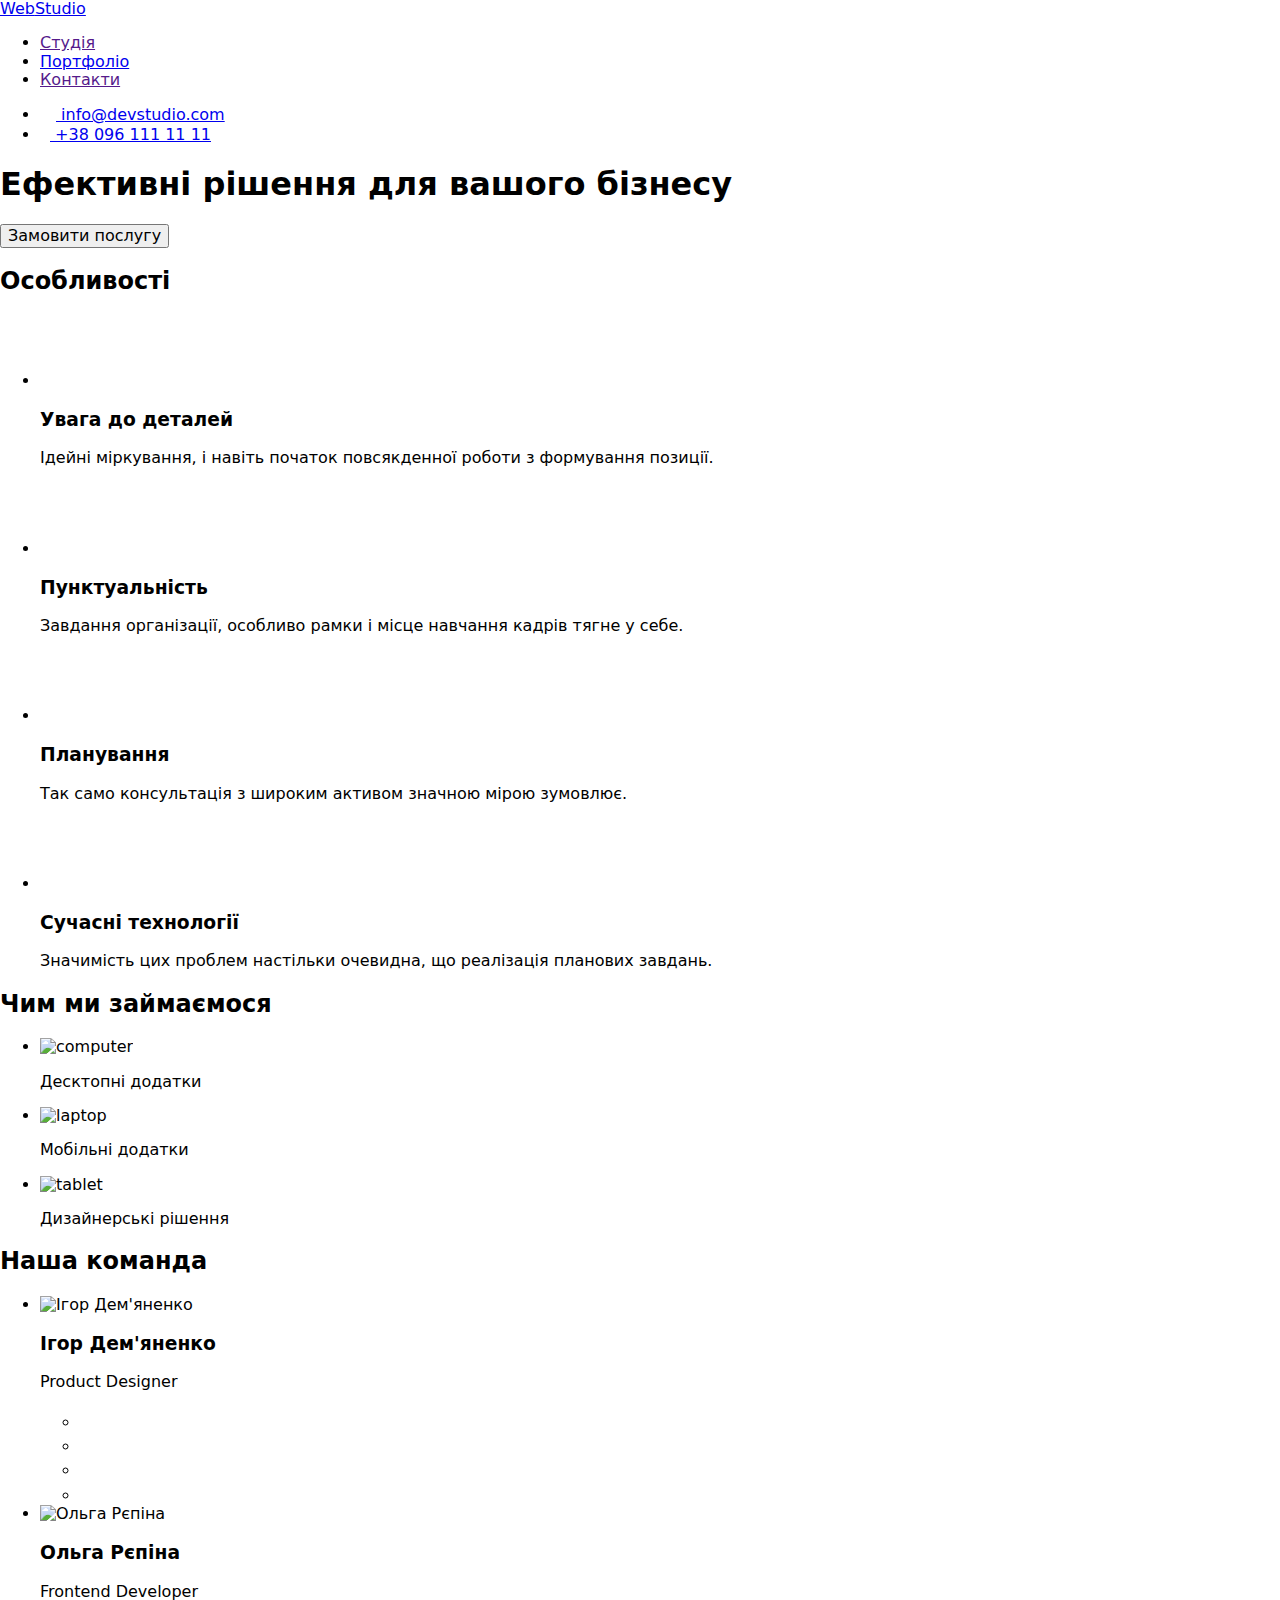
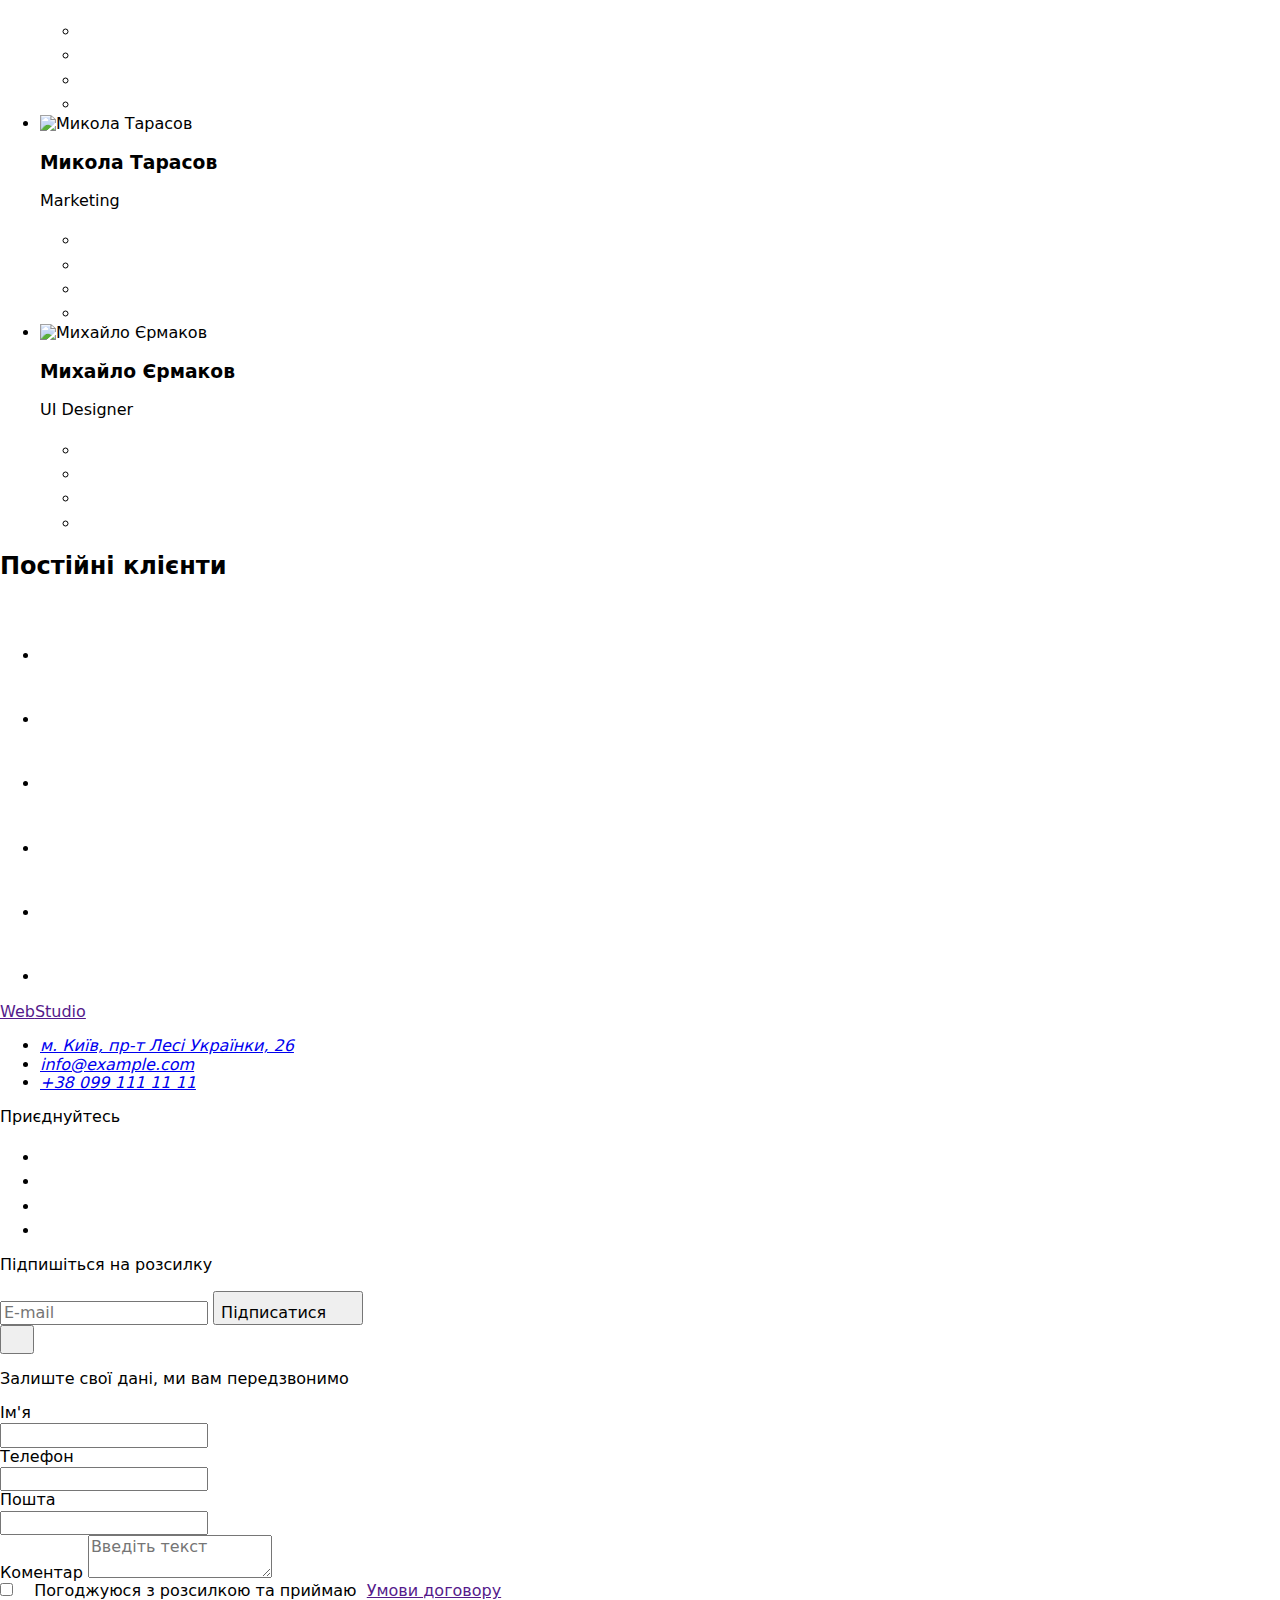
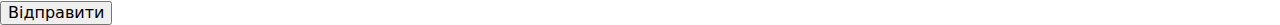
==== index.html @ 2d239e50 "updated index.html" ====
<!DOCTYPE html>
<html lang="en">
  <head>
    <meta charset="UTF-8" />
    <meta http-equiv="X-UA-Compatible" content="IE=edge" />
    <meta name="viewport" content="width=device-width, initial-scale=1.0" />
    <title>Web Studio</title>
    <link rel="preconnect" href="https://fonts.googleapis.com" />
    <link rel="preconnect" href="https://fonts.gstatic.com" crossorigin />
    <link
      href="https://fonts.googleapis.com/css2?family=Raleway:wght@700&family=Roboto:wght@400;500;700;900&display=swap"
      rel="stylesheet"
    />
    <link
      rel="stylesheet"
      href="https://cdnjs.cloudflare.com/ajax/libs/modern-normalize/1.1.0/modern-normalize.min.css"
    />
    <link rel="stylesheet" href="./css/style.css" />
  </head>
  <body>
    <header class="header">
      <div class="container">
        <nav class="header-nav">
          <a href=" " class="header-logo link">
            <span class="web">Web</span>Studio
          </a>
          <ul class="header-list list">
            <li class="header-item">
              <a href="" class="header-link link current"> Студія </a>
            </li>
            <li class="header-item">
              <a href="./portfolio.html" class="header-link link">
                Портфоліо
              </a>
            </li>
            <li class="header-item">
              <a href="" class="header-link link"> Контакти </a>
            </li>
          </ul>
        </nav>
        <ul class="header-contacts list">
          <li>
            <a href="mailto:info@devstudio.com " class="header-mail link">
              <svg class="header-contacts-icon" width="16" height="12">
                <use href="./images/icons.svg#icon-envelope"></use>
              </svg>
              info@devstudio.com
            </a>
          </li>
          <li>
            <a href="tel:+380961111111" class="header-tel link">
              <svg class="header-contacts-icon" width="10" height="16">
                <use href="./images/icons.svg#icon-smartphone"></use>
              </svg>
              +38 096 111 11 11
            </a>
          </li>
        </ul>
      </div>
    </header>
    <main>
      <section class="hero">
        <div class="container">
          <h1 class="hero-title">Ефективні рішення для вашого бізнесу</h1>
          <button type="button" class="hero-btn" data-modal-open>
            Замовити послугу
          </button>
        </div>
      </section>
      <section class="features">
        <div class="container">
          <h2 class="visually-hidden">Особливості</h2>
          <ul class="features-list list">
            <li class="features-item">
              <div class="features-background">
                <svg class="features-icons" width="70" height="70">
                  <use href="./images/icons.svg#icon-antenna"></use>
                </svg>
              </div>
              <h3 class="features-title">Увага до деталей</h3>
              <p class="features-after-title">
                Ідейні міркування, і навіть початок повсякденної роботи з
                формування позиції.
              </p>
            </li>
            <li class="features-item">
              <div class="features-background">
                <svg class="features-icons" width="70" height="70">
                  <use href="./images/icons.svg#icon-clock"></use>
                </svg>
              </div>
              <h3 class="features-title">Пунктуальність</h3>
              <p class="features-after-title">
                Завдання організації, особливо рамки і місце навчання кадрів
                тягне у себе.
              </p>
            </li>
            <li class="features-item">
              <div class="features-background">
                <svg class="features-icons" width="70" height="70">
                  <use href="./images/icons.svg#icon-diagram"></use>
                </svg>
              </div>
              <h3 class="features-title">Планування</h3>
              <p class="features-after-title">
                Так само консультація з широким активом значною мірою зумовлює.
              </p>
            </li>
            <li class="features-item">
              <div class="features-background">
                <svg class="features-icons" width="70" height="70">
                  <use href="./images/icons.svg#icon-astronaut"></use>
                </svg>
              </div>
              <h3 class="features-title">Сучасні технології</h3>
              <p class="features-after-title">
                Значимість цих проблем настільки очевидна, що реалізація
                планових завдань.
              </p>
            </li>
          </ul>
        </div>
      </section>
      <section class="activities section">
        <div class="container">
          <h2 class="activities-title">Чим ми займаємося</h2>
          <ul class="activities-list list">
            <li class="activities-item">
              <img src="./images/image-one.jpg" alt="computer" width="370" />
              <p class="activities-text">Десктопні додатки</p>
            </li>
            <li class="activities-item">
              <img src="./images/image-two.jpg" alt="laptop" width="370" />
              <p class="activities-text">Мобільні додатки</p>
            </li>
            <li class="activities-item">
              <img src="./images/image-three.jpg" alt="tablet" width="370" />
              <p class="activities-text">Дизайнерські рішення</p>
            </li>
          </ul>
        </div>
      </section>
      <section class="team section">
        <div class="container">
          <h2 class="team-title">Наша команда</h2>
          <ul class="team-list list">
            <li class="team-item">
              <img
                src="./images/image-four.jpg"
                alt="Ігор Дем'яненко"
                width="270"
                class="team-img"
              />
              <div class="team-box">
                <h3 class="team-name">Ігор Дем'яненко</h3>
                <p class="team-text">Product Designer</p>
                <ul class="team-soc list">
                  <li class="team-soc-item">
                    <a href="" class="team-soc-link link">
                      <svg class="team-soc-icon" width="20" height="20">
                        <use href="./images/icons.svg#icon-instagram"></use>
                      </svg>
                    </a>
                  </li>
                  <li class="team-soc-item">
                    <a href="" class="team-soc-link link"
                      ><svg class="team-soc-icon" width="20" height="20">
                        <use href="./images/icons.svg#icon-twitter"></use></svg
                    ></a>
                  </li>
                  <li class="team-soc-item">
                    <a href="" class="team-soc-link link">
                      <svg class="team-soc-icon" width="20" height="20">
                        <use href="./images/icons.svg#icon-facebook"></use>
                      </svg>
                    </a>
                  </li>
                  <li class="team-soc-item">
                    <a href="" class="team-soc-link link">
                      <svg class="team-soc-icon" width="20" height="20">
                        <use href="./images/icons.svg#icon-linkedin"></use>
                      </svg>
                    </a>
                  </li>
                </ul>
              </div>
            </li>
            <li class="team-item">
              <img
                src="./images/image-five.jpg"
                alt="Ольга Рєпіна"
                width="270"
                class="team-img"
              />
              <div class="team-box">
                <h3 class="team-name">Ольга Рєпіна</h3>
                <p class="team-text">Frontend Developer</p>
                <ul class="team-soc list">
                  <li class="team-soc-item">
                    <a href="" class="team-soc-link link">
                      <svg class="team-soc-icon" width="20" height="20">
                        <use href="./images/icons.svg#icon-instagram"></use>
                      </svg>
                    </a>
                  </li>
                  <li class="team-soc-item">
                    <a href="" class="team-soc-link link"
                      ><svg class="team-soc-icon" width="20" height="20">
                        <use href="./images/icons.svg#icon-twitter"></use></svg
                    ></a>
                  </li>
                  <li class="team-soc-item">
                    <a href="" class="team-soc-link link">
                      <svg class="team-soc-icon" width="20" height="20">
                        <use href="./images/icons.svg#icon-facebook"></use>
                      </svg>
                    </a>
                  </li>
                  <li class="team-soc-item">
                    <a href="" class="team-soc-link link">
                      <svg class="team-soc-icon" width="20" height="20">
                        <use href="./images/icons.svg#icon-linkedin"></use>
                      </svg>
                    </a>
                  </li>
                </ul>
              </div>
            </li>
            <li class="team-item">
              <img
                src="./images/image-six.jpg"
                alt="Микола Тарасов"
                width="270"
                class="team-img"
              />
              <div class="team-box">
                <h3 class="team-name">Микола Тарасов</h3>
                <p class="team-text">Marketing</p>
                <ul class="team-soc list">
                  <li class="team-soc-item">
                    <a href="" class="team-soc-link link">
                      <svg class="team-soc-icon" width="20" height="20">
                        <use href="./images/icons.svg#icon-instagram"></use>
                      </svg>
                    </a>
                  </li>
                  <li class="team-soc-item">
                    <a href="" class="team-soc-link link"
                      ><svg class="team-soc-icon" width="20" height="20">
                        <use href="./images/icons.svg#icon-twitter"></use></svg
                    ></a>
                  </li>
                  <li class="team-soc-item">
                    <a href="" class="team-soc-link link">
                      <svg class="team-soc-icon" width="20" height="20">
                        <use href="./images/icons.svg#icon-facebook"></use>
                      </svg>
                    </a>
                  </li>
                  <li class="team-soc-item">
                    <a href="" class="team-soc-link link">
                      <svg class="team-soc-icon" width="20" height="20">
                        <use href="./images/icons.svg#icon-linkedin"></use>
                      </svg>
                    </a>
                  </li>
                </ul>
              </div>
            </li>
            <li class="team-item">
              <img
                src="./images/image-seven.jpg"
                alt="Михайло Єрмаков"
                width="270"
                class="team-img"
              />
              <div class="team-box">
                <h3 class="team-name">Михайло Єрмаков</h3>
                <p class="team-text">UI Designer</p>
                <ul class="team-soc list">
                  <li class="team-soc-item">
                    <a href="" class="team-soc-link link">
                      <svg class="team-soc-icon" width="20" height="20">
                        <use href="./images/icons.svg#icon-instagram"></use>
                      </svg>
                    </a>
                  </li>
                  <li class="team-soc-item">
                    <a href="" class="team-soc-link link"
                      ><svg class="team-soc-icon" width="20" height="20">
                        <use href="./images/icons.svg#icon-twitter"></use></svg
                    ></a>
                  </li>
                  <li class="team-soc-item">
                    <a href="" class="team-soc-link link">
                      <svg class="team-soc-icon" width="20px" height="20">
                        <use href="./images/icons.svg#icon-facebook"></use>
                      </svg>
                    </a>
                  </li>
                  <li class="team-soc-item">
                    <a href="" class="team-soc-link link">
                      <svg class="team-soc-icon" width="20" height="20">
                        <use href="./images/icons.svg#icon-linkedin"></use>
                      </svg>
                    </a>
                  </li>
                </ul>
              </div>
            </li>
          </ul>
        </div>
      </section>
      <section class="clients section">
        <div class="container">
          <h2 class="clients-title">Постійні клієнти</h2>
          <ul class="clients-list list">
            <li class="clients-item">
              <a href="" class="clients-link link">
                <svg class="clients-logo" width="106" height="60">
                  <use href="./images/icons.svg#icon-logo-one"></use>
                </svg>
              </a>
            </li>
            <li class="clients-item">
              <a href="" class="clients-link link">
                <svg class="clients-logo" width="106" height="60">
                  <use href="./images/icons.svg#icon-logo-two"></use>
                </svg>
              </a>
            </li>
            <li class="clients-item">
              <a href="" class="clients-link link">
                <svg class="clients-logo" width="106" height="60">
                  <use href="./images/icons.svg#icon-logo-three"></use>
                </svg>
              </a>
            </li>
            <li class="clients-item">
              <a href="" class="clients-link link">
                <svg class="clients-logo" width="106" height="60">
                  <use href="./images/icons.svg#icon-logo-four"></use>
                </svg>
              </a>
            </li>
            <li class="clients-item">
              <a href="" class="clients-link link">
                <svg class="clients-logo" width="106" height="60">
                  <use href="./images/icons.svg#icon-logo-five"></use>
                </svg>
              </a>
            </li>
            <li class="clients-item">
              <a href="" class="clients-link link">
                <svg class="clients-logo" width="106" height="60">
                  <use href="./images/icons.svg#icon-logo-six"></use>
                </svg>
              </a>
            </li>
          </ul>
        </div>
      </section>
    </main>
    <footer class="footer">
      <div class="container footer-wrap">
        <div>
          <a href="" class="footer-logo link">
            <span class="web">Web</span>Studio
          </a>
          <address class="contacts-address">
            <ul class="footer-list list">
              <li class="footer-item">
                <a
                  href="https://goo.gl/maps/imiHuzSXBCJ5eQL1A"
                  target="_blank"
                  rel="noopener noreferrer"
                  class="footer-address link"
                >
                  м. Київ, пр-т Лесі Українки, 26
                </a>
              </li>
              <li class="footer-item">
                <a href="mailto:info@example.com" class="footer-mail link">
                  info@example.com
                </a>
              </li>
              <li>
                <a href="tel:+380991111111" class="footer-tel link">
                  +38 099 111 11 11
                </a>
              </li>
            </ul>
          </address>
        </div>
        <div class="footer-soc-box">
          <p class="footer-soc-join">Приєднуйтесь</p>
          <ul class="footer-soc list">
            <li class="footer-soc-item">
              <a href="" class="footer-soc-link link">
                <svg class="footer-soc-icon" width="20" height="20">
                  <use href="./images/icons.svg#icon-instagram"></use>
                </svg>
              </a>
            </li>
            <li class="footer-soc-item">
              <a href="" class="footer-soc-link link">
                <svg class="footer-soc-icon" width="20" height="20">
                  <use href="./images/icons.svg#icon-twitter"></use></svg
              ></a>
            </li>
            <li class="footer-soc-item">
              <a href="" class="footer-soc-link link">
                <svg class="footer-soc-icon" width="20" height="20">
                  <use href="./images/icons.svg#icon-facebook"></use>
                </svg>
              </a>
            </li>
            <li class="footer-soc-item">
              <a href="" class="footer-soc-link link">
                <svg class="footer-soc-icon" width="20" height="20">
                  <use href="./images/icons.svg#icon-linkedin"></use>
                </svg>
              </a>
            </li>
          </ul>
        </div>
        <div class="subscribe-section">
          <form action="#" class="subscribe-form">
            <p class="subscribe-name">Підпишіться на розсилку</p>
            <div class="sub-correct">
              <input
                type="text"
                name="subscribe-name-footer"
                class="subscribe-input"
                id="subscribe"
                placeholder="E-mail"
                required
              />
              <button type="submit" class="subscribe-button">
                Підписатися
                <svg class="subscribe-icon" width="24" height="24">
                  <use href="./images/icons.svg#icon-send"></use>
                </svg>
              </button>
            </div>
          </form>
        </div>
      </div>
    </footer>
    <div class="backdrop is-hidden" data-modal>
      <div class="modal">
        <button type="button" class="modal-close" data-modal-close>
          <svg class="close-icon" width="18" height="18">
            <use href="./images/icons.svg#icon-close-black"></use>
          </svg>
        </button>
        <p class="modal-title">Залиште свої дані, ми вам передзвонимо</p>
        <form class="modal-form">
          <div class="modal-field modal-data">
            <label for="user-name" class="label"> Ім'я </label>
            <div class="input-wrap">
              <input
                type="text"
                class="modal-input"
                name="user-name"
                id="user-name"
              />
              <svg class="input-icon" width="18" height="18">
                <use href="./images/icons.svg#icon-person"></use>
              </svg>
            </div>
          </div>
          <div class="modal-field modal-data">
            <label for="user-tel" class="label"> Телефон </label>
            <div class="input-wrap">
              <input
                type="tel"
                class="modal-input"
                name="user-tel"
                id="user-tel"
              />
              <svg class="input-icon" width="18" height="18">
                <use href="./images/icons.svg#icon-phone"></use>
              </svg>
            </div>
          </div>
          <div class="modal-field modal-data">
            <label for="user-email" class="label"> Пошта </label>
            <div class="input-wrap">
              <input
                type="email"
                class="modal-input"
                name="user-email"
                id="user-email"
              />
              <svg class="input-icon" width="18" height="18">
                <use href="./images/icons.svg#icon-email"></use>
              </svg>
            </div>
          </div>
          <div class="modal-field modal-comment">
            <label for="user-comment" class="label"> Коментар </label>
            <textarea
              name="user-comment"
              class="modal-text"
              placeholder="Введіть текст"
              id="user-comment"
            ></textarea>
          </div>
          <div class="modal-field modal-policy">
            <input
              type="checkbox"
              name="policy"
              id="policy"
              class="modal-check visually-hidden"
              value="true"
            />
            <label for="policy" class="check-text">
              <span>
                <svg class="check-icon" width="11" height="8">
                  <use href="./images/icons.svg#icon-check"></use>
                </svg>
              </span>
              Погоджуюся з розсилкою та приймаю&nbsp;
              <a href="" class="conditions"> Умови договору </a></label
            >
          </div>
          <button type="submit" class="submit-btn">Відправити</button>
        </form>
      </div>
    </div>
    <script src="./js/modal.js"></script>
  </body>
</html>
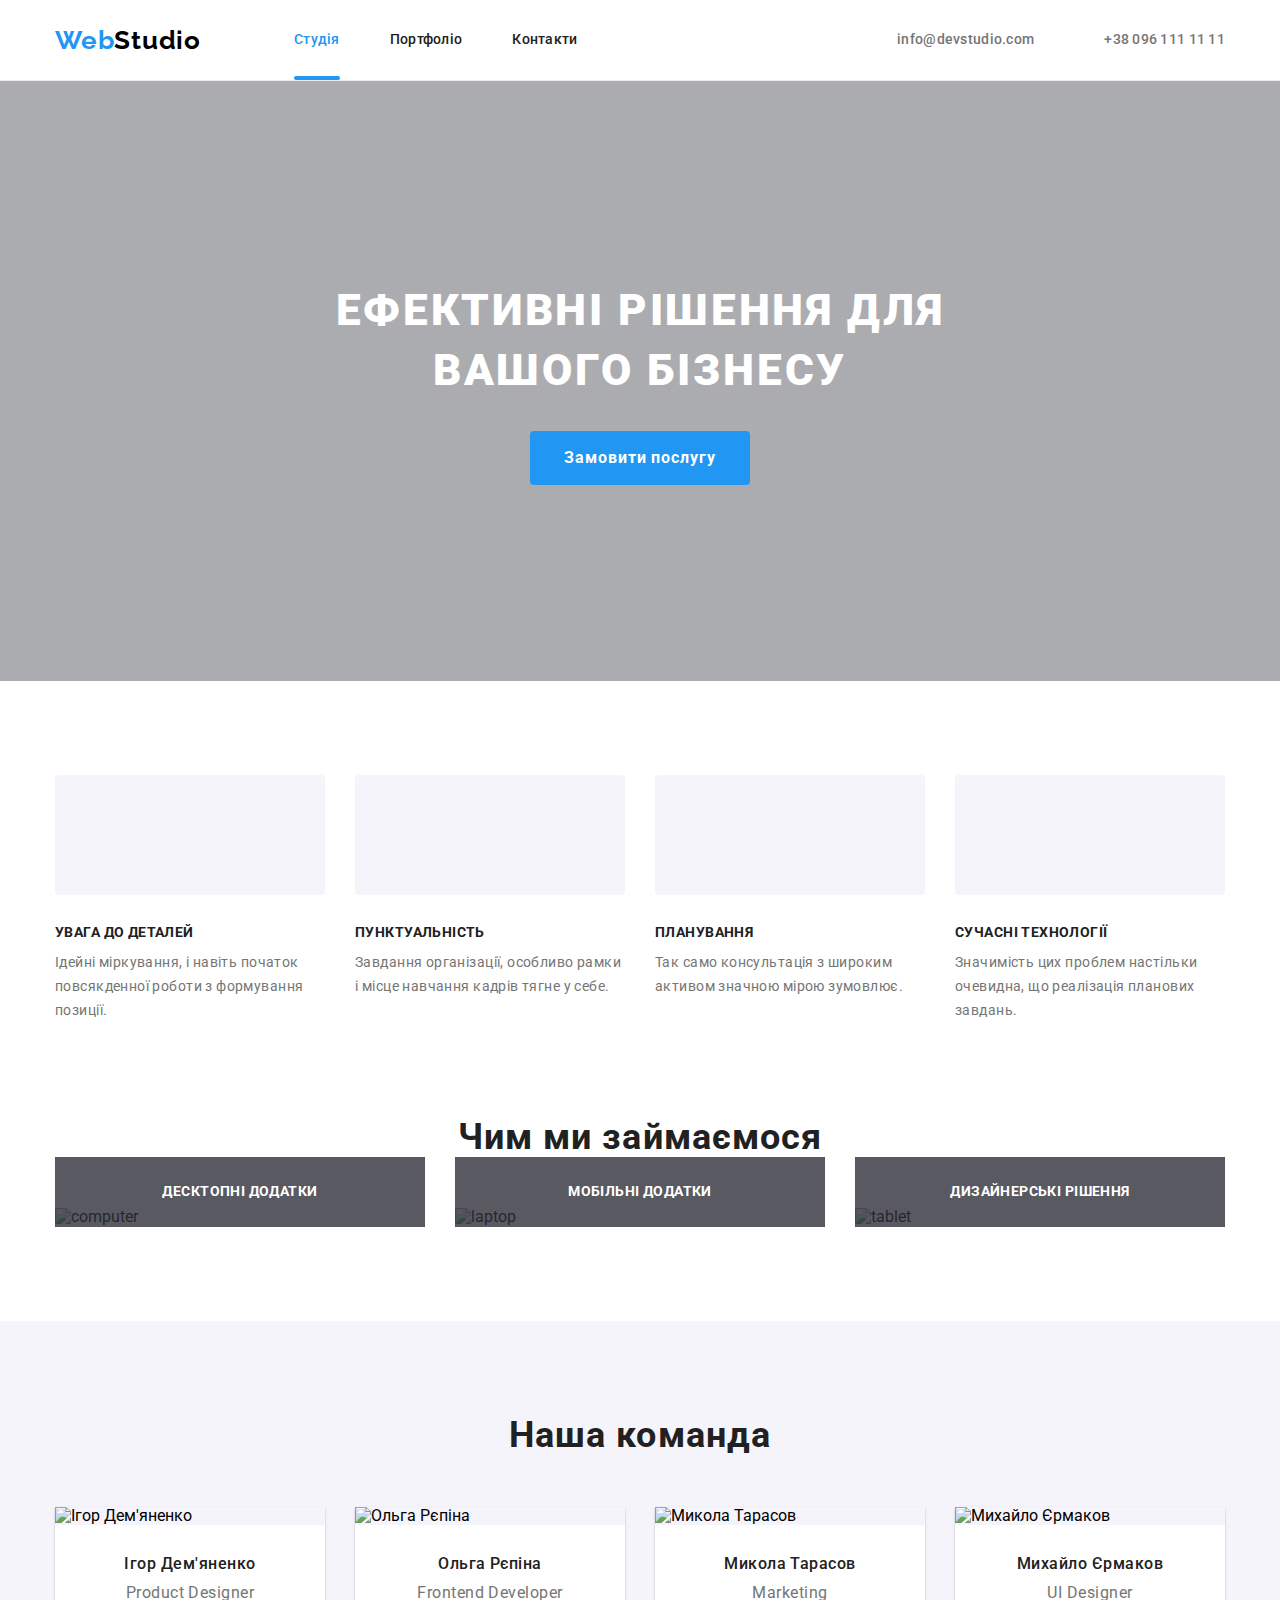
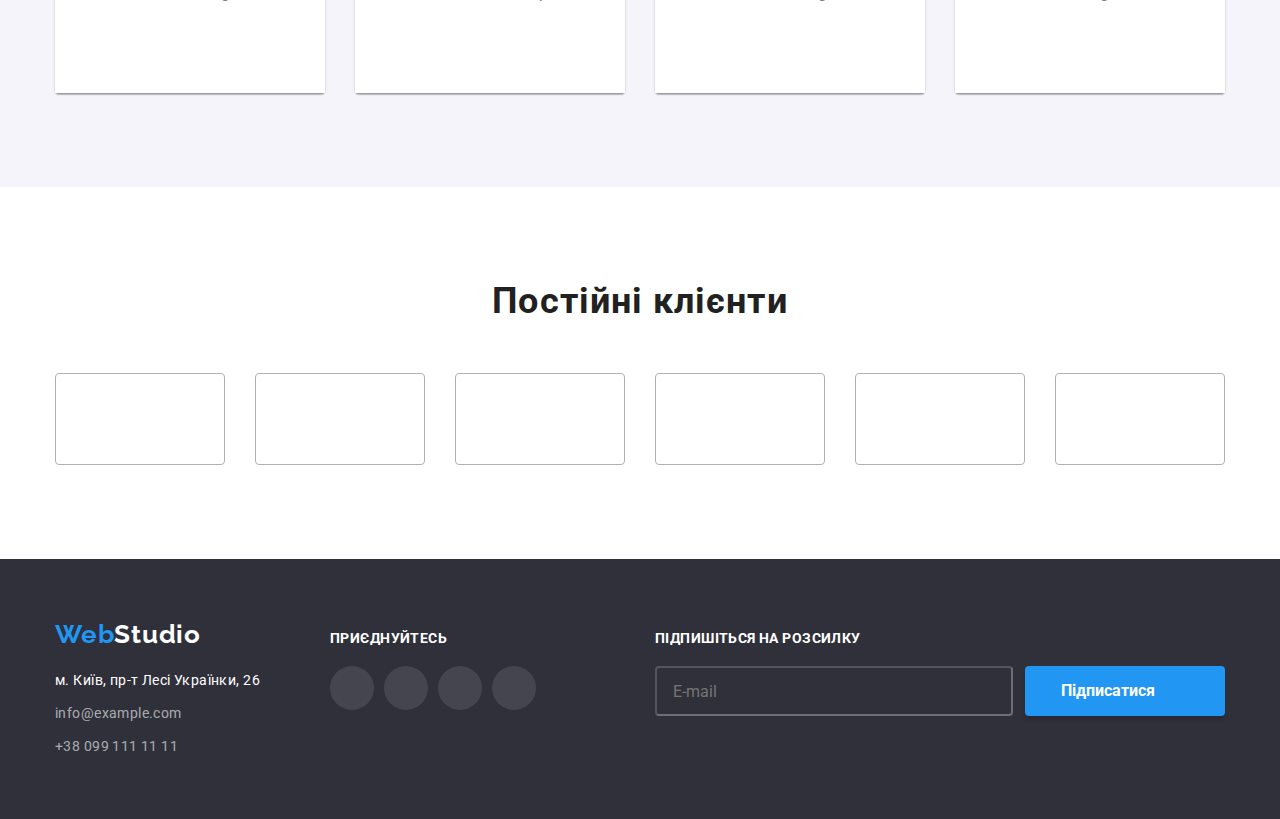
==== commit 55f89d27: "finished hw" ====
--- a/index.html
+++ b/index.html
@@ -15,41 +15,41 @@
       rel="stylesheet"
       href="https://cdnjs.cloudflare.com/ajax/libs/modern-normalize/1.1.0/modern-normalize.min.css"
     />
-    <link rel="stylesheet" href="./css/style.css" />
+    <link rel="stylesheet" href="./css/main.min.css" />
   </head>
   <body>
     <header class="header">
       <div class="container">
-        <nav class="header-nav">
-          <a href=" " class="header-logo link">
-            <span class="web">Web</span>Studio
+        <nav class="header__nav">
+          <a href=" " class="header__logo link">
+            <span class="header__web">Web</span>Studio
           </a>
-          <ul class="header-list list">
-            <li class="header-item">
-              <a href="" class="header-link link current"> Студія </a>
-            </li>
-            <li class="header-item">
-              <a href="./portfolio.html" class="header-link link">
+          <ul class="header__list list">
+            <li class="header__item">
+              <a href="" class="header__link link current"> Студія </a>
+            </li>
+            <li class="header__item">
+              <a href="./portfolio.html" class="header__link link">
                 Портфоліо
               </a>
             </li>
-            <li class="header-item">
-              <a href="" class="header-link link"> Контакти </a>
+            <li class="header__item">
+              <a href="" class="header__link link"> Контакти </a>
             </li>
           </ul>
         </nav>
-        <ul class="header-contacts list">
+        <ul class="header__contacts list">
           <li>
-            <a href="mailto:info@devstudio.com " class="header-mail link">
-              <svg class="header-contacts-icon" width="16" height="12">
+            <a href="mailto:info@devstudio.com " class="header__mail link">
+              <svg class="header__contacts-icon" width="16" height="12">
                 <use href="./images/icons.svg#icon-envelope"></use>
               </svg>
               info@devstudio.com
             </a>
           </li>
           <li>
-            <a href="tel:+380961111111" class="header-tel link">
-              <svg class="header-contacts-icon" width="10" height="16">
+            <a href="tel:+380961111111" class="header__tel link">
+              <svg class="header__contacts-icon" width="10" height="16">
                 <use href="./images/icons.svg#icon-smartphone"></use>
               </svg>
               +38 096 111 11 11
@@ -61,8 +61,8 @@
     <main>
       <section class="hero">
         <div class="container">
-          <h1 class="hero-title">Ефективні рішення для вашого бізнесу</h1>
-          <button type="button" class="hero-btn" data-modal-open>
+          <h1 class="hero__title">Ефективні рішення для вашого бізнесу</h1>
+          <button type="button" class="hero__button" data-modal-open>
             Замовити послугу
           </button>
         </div>
@@ -70,50 +70,50 @@
       <section class="features">
         <div class="container">
           <h2 class="visually-hidden">Особливості</h2>
-          <ul class="features-list list">
-            <li class="features-item">
-              <div class="features-background">
-                <svg class="features-icons" width="70" height="70">
+          <ul class="features__list list">
+            <li class="features__item">
+              <div class="features__background">
+                <svg class="features__icons" width="70" height="70">
                   <use href="./images/icons.svg#icon-antenna"></use>
                 </svg>
               </div>
-              <h3 class="features-title">Увага до деталей</h3>
-              <p class="features-after-title">
+              <h3 class="features__title">Увага до деталей</h3>
+              <p class="features__after-title">
                 Ідейні міркування, і навіть початок повсякденної роботи з
                 формування позиції.
               </p>
             </li>
-            <li class="features-item">
-              <div class="features-background">
-                <svg class="features-icons" width="70" height="70">
+            <li class="features__item">
+              <div class="features__background">
+                <svg class="features__icons" width="70" height="70">
                   <use href="./images/icons.svg#icon-clock"></use>
                 </svg>
               </div>
-              <h3 class="features-title">Пунктуальність</h3>
-              <p class="features-after-title">
+              <h3 class="features__title">Пунктуальність</h3>
+              <p class="features__after-title">
                 Завдання організації, особливо рамки і місце навчання кадрів
                 тягне у себе.
               </p>
             </li>
-            <li class="features-item">
-              <div class="features-background">
-                <svg class="features-icons" width="70" height="70">
+            <li class="features__item">
+              <div class="features__background">
+                <svg class="features__icons" width="70" height="70">
                   <use href="./images/icons.svg#icon-diagram"></use>
                 </svg>
               </div>
-              <h3 class="features-title">Планування</h3>
-              <p class="features-after-title">
+              <h3 class="features__title">Планування</h3>
+              <p class="features__after-title">
                 Так само консультація з широким активом значною мірою зумовлює.
               </p>
             </li>
-            <li class="features-item">
-              <div class="features-background">
-                <svg class="features-icons" width="70" height="70">
+            <li class="features__item">
+              <div class="features__background">
+                <svg class="features__icons" width="70" height="70">
                   <use href="./images/icons.svg#icon-astronaut"></use>
                 </svg>
               </div>
-              <h3 class="features-title">Сучасні технології</h3>
-              <p class="features-after-title">
+              <h3 class="features__title">Сучасні технології</h3>
+              <p class="features__after-title">
                 Значимість цих проблем настільки очевидна, що реалізація
                 планових завдань.
               </p>
@@ -123,61 +123,61 @@
       </section>
       <section class="activities section">
         <div class="container">
-          <h2 class="activities-title">Чим ми займаємося</h2>
-          <ul class="activities-list list">
-            <li class="activities-item">
+          <h2 class="activities__title">Чим ми займаємося</h2>
+          <ul class="activities__list list">
+            <li class="activities__item">
               <img src="./images/image-one.jpg" alt="computer" width="370" />
-              <p class="activities-text">Десктопні додатки</p>
-            </li>
-            <li class="activities-item">
+              <p class="activities__text">Десктопні додатки</p>
+            </li>
+            <li class="activities__item">
               <img src="./images/image-two.jpg" alt="laptop" width="370" />
-              <p class="activities-text">Мобільні додатки</p>
-            </li>
-            <li class="activities-item">
+              <p class="activities__text">Мобільні додатки</p>
+            </li>
+            <li class="activities__item">
               <img src="./images/image-three.jpg" alt="tablet" width="370" />
-              <p class="activities-text">Дизайнерські рішення</p>
+              <p class="activities__text">Дизайнерські рішення</p>
             </li>
           </ul>
         </div>
       </section>
       <section class="team section">
         <div class="container">
-          <h2 class="team-title">Наша команда</h2>
-          <ul class="team-list list">
-            <li class="team-item">
+          <h2 class="team__title">Наша команда</h2>
+          <ul class="team__list list">
+            <li class="team__item">
               <img
                 src="./images/image-four.jpg"
                 alt="Ігор Дем'яненко"
                 width="270"
-                class="team-img"
-              />
-              <div class="team-box">
-                <h3 class="team-name">Ігор Дем'яненко</h3>
-                <p class="team-text">Product Designer</p>
-                <ul class="team-soc list">
-                  <li class="team-soc-item">
-                    <a href="" class="team-soc-link link">
-                      <svg class="team-soc-icon" width="20" height="20">
+                class="team__img"
+              />
+              <div class="team__box">
+                <h3 class="team__name">Ігор Дем'яненко</h3>
+                <p class="team__text">Product Designer</p>
+                <ul class="team__social list">
+                  <li class="team__social-item">
+                    <a href="" class="team__social-link link">
+                      <svg class="team__social-icon" width="20" height="20">
                         <use href="./images/icons.svg#icon-instagram"></use>
                       </svg>
                     </a>
                   </li>
-                  <li class="team-soc-item">
-                    <a href="" class="team-soc-link link"
-                      ><svg class="team-soc-icon" width="20" height="20">
+                  <li class="team__social-item">
+                    <a href="" class="team__social-link link"
+                      ><svg class="team__social-icon" width="20" height="20">
                         <use href="./images/icons.svg#icon-twitter"></use></svg
                     ></a>
                   </li>
-                  <li class="team-soc-item">
-                    <a href="" class="team-soc-link link">
-                      <svg class="team-soc-icon" width="20" height="20">
+                  <li class="team__social-item">
+                    <a href="" class="team__social-link link">
+                      <svg class="team__social-icon" width="20" height="20">
                         <use href="./images/icons.svg#icon-facebook"></use>
                       </svg>
                     </a>
                   </li>
-                  <li class="team-soc-item">
-                    <a href="" class="team-soc-link link">
-                      <svg class="team-soc-icon" width="20" height="20">
+                  <li class="team__social-item">
+                    <a href="" class="team__social-link link">
+                      <svg class="team__social-icon" width="20" height="20">
                         <use href="./images/icons.svg#icon-linkedin"></use>
                       </svg>
                     </a>
@@ -185,40 +185,40 @@
                 </ul>
               </div>
             </li>
-            <li class="team-item">
+            <li class="team__item">
               <img
                 src="./images/image-five.jpg"
                 alt="Ольга Рєпіна"
                 width="270"
-                class="team-img"
-              />
-              <div class="team-box">
-                <h3 class="team-name">Ольга Рєпіна</h3>
-                <p class="team-text">Frontend Developer</p>
-                <ul class="team-soc list">
-                  <li class="team-soc-item">
-                    <a href="" class="team-soc-link link">
-                      <svg class="team-soc-icon" width="20" height="20">
+                class="team__img"
+              />
+              <div class="team__box">
+                <h3 class="team__name">Ольга Рєпіна</h3>
+                <p class="team__text">Frontend Developer</p>
+                <ul class="team__social list">
+                  <li class="team__social-item">
+                    <a href="" class="team__social-link link">
+                      <svg class="team__social-icon" width="20" height="20">
                         <use href="./images/icons.svg#icon-instagram"></use>
                       </svg>
                     </a>
                   </li>
-                  <li class="team-soc-item">
-                    <a href="" class="team-soc-link link"
-                      ><svg class="team-soc-icon" width="20" height="20">
+                  <li class="team__social-item">
+                    <a href="" class="team__social-link link"
+                      ><svg class="team__social-icon" width="20" height="20">
                         <use href="./images/icons.svg#icon-twitter"></use></svg
                     ></a>
                   </li>
-                  <li class="team-soc-item">
-                    <a href="" class="team-soc-link link">
-                      <svg class="team-soc-icon" width="20" height="20">
+                  <li class="team__social-item">
+                    <a href="" class="team__social-link link">
+                      <svg class="team__social-icon" width="20" height="20">
                         <use href="./images/icons.svg#icon-facebook"></use>
                       </svg>
                     </a>
                   </li>
-                  <li class="team-soc-item">
-                    <a href="" class="team-soc-link link">
-                      <svg class="team-soc-icon" width="20" height="20">
+                  <li class="team__social-item">
+                    <a href="" class="team__social-link link">
+                      <svg class="team__social-icon" width="20" height="20">
                         <use href="./images/icons.svg#icon-linkedin"></use>
                       </svg>
                     </a>
@@ -226,40 +226,40 @@
                 </ul>
               </div>
             </li>
-            <li class="team-item">
+            <li class="team__item">
               <img
                 src="./images/image-six.jpg"
                 alt="Микола Тарасов"
                 width="270"
-                class="team-img"
-              />
-              <div class="team-box">
-                <h3 class="team-name">Микола Тарасов</h3>
-                <p class="team-text">Marketing</p>
-                <ul class="team-soc list">
-                  <li class="team-soc-item">
-                    <a href="" class="team-soc-link link">
-                      <svg class="team-soc-icon" width="20" height="20">
+                class="team__img"
+              />
+              <div class="team__box">
+                <h3 class="team__name">Микола Тарасов</h3>
+                <p class="team__text">Marketing</p>
+                <ul class="team__social list">
+                  <li class="team__social-item">
+                    <a href="" class="team__social-link link">
+                      <svg class="team__social-icon" width="20" height="20">
                         <use href="./images/icons.svg#icon-instagram"></use>
                       </svg>
                     </a>
                   </li>
-                  <li class="team-soc-item">
-                    <a href="" class="team-soc-link link"
-                      ><svg class="team-soc-icon" width="20" height="20">
+                  <li class="team__social-item">
+                    <a href="" class="team__social-link link"
+                      ><svg class="team__social-icon" width="20" height="20">
                         <use href="./images/icons.svg#icon-twitter"></use></svg
                     ></a>
                   </li>
-                  <li class="team-soc-item">
-                    <a href="" class="team-soc-link link">
-                      <svg class="team-soc-icon" width="20" height="20">
+                  <li class="team__social-item">
+                    <a href="" class="team__social-link link">
+                      <svg class="team__social-icon" width="20" height="20">
                         <use href="./images/icons.svg#icon-facebook"></use>
                       </svg>
                     </a>
                   </li>
-                  <li class="team-soc-item">
-                    <a href="" class="team-soc-link link">
-                      <svg class="team-soc-icon" width="20" height="20">
+                  <li class="team__social-item">
+                    <a href="" class="team__social-link link">
+                      <svg class="team__social-icon" width="20" height="20">
                         <use href="./images/icons.svg#icon-linkedin"></use>
                       </svg>
                     </a>
@@ -267,40 +267,40 @@
                 </ul>
               </div>
             </li>
-            <li class="team-item">
+            <li class="team__item">
               <img
                 src="./images/image-seven.jpg"
                 alt="Михайло Єрмаков"
                 width="270"
-                class="team-img"
-              />
-              <div class="team-box">
-                <h3 class="team-name">Михайло Єрмаков</h3>
-                <p class="team-text">UI Designer</p>
-                <ul class="team-soc list">
-                  <li class="team-soc-item">
-                    <a href="" class="team-soc-link link">
-                      <svg class="team-soc-icon" width="20" height="20">
+                class="team__img"
+              />
+              <div class="team__box">
+                <h3 class="team__name">Михайло Єрмаков</h3>
+                <p class="team__text">UI Designer</p>
+                <ul class="team__social list">
+                  <li class="team__social-item">
+                    <a href="" class="team__social-link link">
+                      <svg class="team__social-icon" width="20" height="20">
                         <use href="./images/icons.svg#icon-instagram"></use>
                       </svg>
                     </a>
                   </li>
-                  <li class="team-soc-item">
-                    <a href="" class="team-soc-link link"
-                      ><svg class="team-soc-icon" width="20" height="20">
+                  <li class="team__social-item">
+                    <a href="" class="team__social-link link"
+                      ><svg class="team__social-icon" width="20" height="20">
                         <use href="./images/icons.svg#icon-twitter"></use></svg
                     ></a>
                   </li>
-                  <li class="team-soc-item">
-                    <a href="" class="team-soc-link link">
-                      <svg class="team-soc-icon" width="20px" height="20">
+                  <li class="team__social-item">
+                    <a href="" class="team__social-link link">
+                      <svg class="team__social-icon" width="20px" height="20">
                         <use href="./images/icons.svg#icon-facebook"></use>
                       </svg>
                     </a>
                   </li>
-                  <li class="team-soc-item">
-                    <a href="" class="team-soc-link link">
-                      <svg class="team-soc-icon" width="20" height="20">
+                  <li class="team__social-item">
+                    <a href="" class="team__social-link link">
+                      <svg class="team__social-icon" width="20" height="20">
                         <use href="./images/icons.svg#icon-linkedin"></use>
                       </svg>
                     </a>
@@ -313,46 +313,46 @@
       </section>
       <section class="clients section">
         <div class="container">
-          <h2 class="clients-title">Постійні клієнти</h2>
-          <ul class="clients-list list">
-            <li class="clients-item">
-              <a href="" class="clients-link link">
-                <svg class="clients-logo" width="106" height="60">
+          <h2 class="clients__title">Постійні клієнти</h2>
+          <ul class="clients__list list">
+            <li class="clients__item">
+              <a href="" class="clients__link link">
+                <svg class="clients__logo" width="106" height="60">
                   <use href="./images/icons.svg#icon-logo-one"></use>
                 </svg>
               </a>
             </li>
-            <li class="clients-item">
-              <a href="" class="clients-link link">
-                <svg class="clients-logo" width="106" height="60">
+            <li class="clients__item">
+              <a href="" class="clients__link link">
+                <svg class="clients__logo" width="106" height="60">
                   <use href="./images/icons.svg#icon-logo-two"></use>
                 </svg>
               </a>
             </li>
-            <li class="clients-item">
-              <a href="" class="clients-link link">
-                <svg class="clients-logo" width="106" height="60">
+            <li class="clients__item">
+              <a href="" class="clients__link link">
+                <svg class="clients__logo" width="106" height="60">
                   <use href="./images/icons.svg#icon-logo-three"></use>
                 </svg>
               </a>
             </li>
-            <li class="clients-item">
-              <a href="" class="clients-link link">
-                <svg class="clients-logo" width="106" height="60">
+            <li class="clients__item">
+              <a href="" class="clients__link link">
+                <svg class="clients__logo" width="106" height="60">
                   <use href="./images/icons.svg#icon-logo-four"></use>
                 </svg>
               </a>
             </li>
-            <li class="clients-item">
-              <a href="" class="clients-link link">
-                <svg class="clients-logo" width="106" height="60">
+            <li class="clients__item">
+              <a href="" class="clients__link link">
+                <svg class="clients__logo" width="106" height="60">
                   <use href="./images/icons.svg#icon-logo-five"></use>
                 </svg>
               </a>
             </li>
-            <li class="clients-item">
-              <a href="" class="clients-link link">
-                <svg class="clients-logo" width="106" height="60">
+            <li class="clients__item">
+              <a href="" class="clients__link link">
+                <svg class="clients__logo" width="106" height="60">
                   <use href="./images/icons.svg#icon-logo-six"></use>
                 </svg>
               </a>
@@ -362,83 +362,83 @@
       </section>
     </main>
     <footer class="footer">
-      <div class="container footer-wrap">
+      <div class="container footer__wrap">
         <div>
-          <a href="" class="footer-logo link">
-            <span class="web">Web</span>Studio
+          <a href="" class="footer__logo link">
+            <span class="footer__web">Web</span>Studio
           </a>
-          <address class="contacts-address">
-            <ul class="footer-list list">
-              <li class="footer-item">
+          <address class="footer__contacts">
+            <ul class="footer__list list">
+              <li class="footer__item">
                 <a
                   href="https://goo.gl/maps/imiHuzSXBCJ5eQL1A"
                   target="_blank"
                   rel="noopener noreferrer"
-                  class="footer-address link"
+                  class="footer__address link"
                 >
                   м. Київ, пр-т Лесі Українки, 26
                 </a>
               </li>
-              <li class="footer-item">
-                <a href="mailto:info@example.com" class="footer-mail link">
+              <li class="footer__item">
+                <a href="mailto:info@example.com" class="footer__mail link">
                   info@example.com
                 </a>
               </li>
-              <li>
-                <a href="tel:+380991111111" class="footer-tel link">
+              <li class="footer__item">
+                <a href="tel:+380991111111" class="footer__tel link">
                   +38 099 111 11 11
                 </a>
               </li>
             </ul>
           </address>
         </div>
-        <div class="footer-soc-box">
-          <p class="footer-soc-join">Приєднуйтесь</p>
-          <ul class="footer-soc list">
-            <li class="footer-soc-item">
-              <a href="" class="footer-soc-link link">
-                <svg class="footer-soc-icon" width="20" height="20">
+        <div class="footer__soc-box">
+          <p class="footer__soc-join">Приєднуйтесь</p>
+          <ul class="footer__soc list">
+            <li class="footer__soc-item">
+              <a href="" class="footer__soc-link link">
+                <svg class="footer__soc-icon" width="20" height="20">
                   <use href="./images/icons.svg#icon-instagram"></use>
                 </svg>
               </a>
             </li>
-            <li class="footer-soc-item">
-              <a href="" class="footer-soc-link link">
-                <svg class="footer-soc-icon" width="20" height="20">
+            <li class="footer__soc-item">
+              <a href="" class="footer__soc-link link">
+                <svg class="footer__soc-icon" width="20" height="20">
                   <use href="./images/icons.svg#icon-twitter"></use></svg
               ></a>
             </li>
-            <li class="footer-soc-item">
-              <a href="" class="footer-soc-link link">
-                <svg class="footer-soc-icon" width="20" height="20">
+            <li class="footer__soc-item">
+              <a href="" class="footer__soc-link link">
+                <svg class="footer__soc-icon" width="20" height="20">
                   <use href="./images/icons.svg#icon-facebook"></use>
                 </svg>
               </a>
             </li>
-            <li class="footer-soc-item">
-              <a href="" class="footer-soc-link link">
-                <svg class="footer-soc-icon" width="20" height="20">
+            <li class="footer__soc-item">
+              <a href="" class="footer__soc-link link">
+                <svg class="footer__soc-icon" width="20" height="20">
                   <use href="./images/icons.svg#icon-linkedin"></use>
                 </svg>
               </a>
             </li>
           </ul>
         </div>
-        <div class="subscribe-section">
-          <form action="#" class="subscribe-form">
-            <p class="subscribe-name">Підпишіться на розсилку</p>
-            <div class="sub-correct">
+        <div class="subscribe__section">
+          <form action="#" class="subscribe__form">
+            <p class="subscribe__name">Підпишіться на розсилку</p>
+            <div class="sub__correct">
               <input
                 type="text"
                 name="subscribe-name-footer"
-                class="subscribe-input"
+                class="subscribe__input"
                 id="subscribe"
                 placeholder="E-mail"
                 required
               />
-              <button type="submit" class="subscribe-button">
+              <button type="submit" class="subscribe__button">
                 Підписатися
-                <svg class="subscribe-icon" width="24" height="24">
+                <svg class="subscribe__icon" width="24" height="24">
                   <use href="./images/icons.svg#icon-send"></use>
                 </svg>
               </button>
@@ -449,75 +449,75 @@
     </footer>
     <div class="backdrop is-hidden" data-modal>
       <div class="modal">
-        <button type="button" class="modal-close" data-modal-close>
+        <button type="button" class="modal__close" data-modal-close>
           <svg class="close-icon" width="18" height="18">
             <use href="./images/icons.svg#icon-close-black"></use>
           </svg>
         </button>
-        <p class="modal-title">Залиште свої дані, ми вам передзвонимо</p>
-        <form class="modal-form">
-          <div class="modal-field modal-data">
+        <p class="modal__title">Залиште свої дані, ми вам передзвонимо</p>
+        <form class="modal__form">
+          <div class="modal__data">
             <label for="user-name" class="label"> Ім'я </label>
-            <div class="input-wrap">
+            <div class="input__wrap">
               <input
                 type="text"
-                class="modal-input"
+                class="modal__input"
                 name="user-name"
                 id="user-name"
               />
-              <svg class="input-icon" width="18" height="18">
+              <svg class="input__icon" width="18" height="18">
                 <use href="./images/icons.svg#icon-person"></use>
               </svg>
             </div>
           </div>
-          <div class="modal-field modal-data">
+          <div class="modal__data">
             <label for="user-tel" class="label"> Телефон </label>
-            <div class="input-wrap">
+            <div class="input__wrap">
               <input
                 type="tel"
-                class="modal-input"
+                class="modal__input"
                 name="user-tel"
                 id="user-tel"
               />
-              <svg class="input-icon" width="18" height="18">
+              <svg class="input__icon" width="18" height="18">
                 <use href="./images/icons.svg#icon-phone"></use>
               </svg>
             </div>
           </div>
-          <div class="modal-field modal-data">
+          <div class="modal__data">
             <label for="user-email" class="label"> Пошта </label>
-            <div class="input-wrap">
+            <div class="input__wrap">
               <input
                 type="email"
-                class="modal-input"
+                class="modal__input"
                 name="user-email"
                 id="user-email"
               />
-              <svg class="input-icon" width="18" height="18">
+              <svg class="input__icon" width="18" height="18">
                 <use href="./images/icons.svg#icon-email"></use>
               </svg>
             </div>
           </div>
-          <div class="modal-field modal-comment">
+          <div class="modal__comment">
             <label for="user-comment" class="label"> Коментар </label>
             <textarea
               name="user-comment"
-              class="modal-text"
+              class="modal__text"
               placeholder="Введіть текст"
               id="user-comment"
             ></textarea>
           </div>
-          <div class="modal-field modal-policy">
+          <div class="modal__policy">
             <input
               type="checkbox"
               name="policy"
               id="policy"
-              class="modal-check visually-hidden"
+              class="modal__check visually-hidden"
               value="true"
             />
-            <label for="policy" class="check-text">
+            <label for="policy" class="check__text">
               <span>
-                <svg class="check-icon" width="11" height="8">
+                <svg class="check__icon" width="11" height="8">
                   <use href="./images/icons.svg#icon-check"></use>
                 </svg>
               </span>
@@ -525,7 +525,7 @@
               <a href="" class="conditions"> Умови договору </a></label
             >
           </div>
-          <button type="submit" class="submit-btn">Відправити</button>
+          <button type="submit" class="submit__btn">Відправити</button>
         </form>
       </div>
     </div>
--- a/css/main.min.css
+++ b/css/main.min.css
@@ -0,0 +1 @@
+:root{--main-color: #212121;--secondary-color: #757575;--tertiary-color: #ffffff;--accent-color: #2196f3;--card-set-gap: 30px}p,h1,h2,h3,h4,h5,h6{margin:0}ul{margin:0;padding-left:0}img{display:block}body{font-family:Roboto,sans-serif}.list{list-style:none}.link{text-decoration:none}.visually-hidden{position:absolute;white-space:nowrap;width:1px;height:1px;overflow:hidden;border:0;padding:0;clip:rect(0 0 0 0);clip-path:inset(50%);margin:-1px}.container{width:1200px;margin-right:auto;margin-left:auto;padding-right:15px;padding-left:15px}.section{padding-top:94px;padding-bottom:94px}.header{border-bottom:1px solid #ececec}.header>.container{display:flex;align-items:center}.header__nav,.header__list,.header__contacts{display:flex;align-items:center}.header__list{gap:50px}.header__contacts{margin-left:auto;display:flex;align-items:center;gap:50px}.header__web{font-family:Raleway,sans-serif;font-weight:700;font-size:26px;line-height:1.19;letter-spacing:.03em;color:var(--accent-color)}.header__logo{font-family:Raleway,sans-serif;font-weight:700;font-size:26px;line-height:1.19;letter-spacing:.03em;color:#000;margin-right:93px}.header__link{font-weight:500;font-size:14px;line-height:1.14;letter-spacing:.02em;color:var(--main-color);display:block;padding-top:32px;padding-bottom:32px;align-items:center;transition:color 250ms cubic-bezier(0.4, 0, 0.2, 1)}.header__link:hover,.header__link:focus{color:var(--accent-color)}.header__mail{display:flex;align-items:center;font-weight:500;font-size:14px;line-height:1.14;letter-spacing:.02em;color:var(--secondary-color);transition:color 250ms cubic-bezier(0.4, 0, 0.2, 1)}.header__mail:hover,.header__mail:focus{color:var(--accent-color)}.header__tel{display:flex;align-items:center;font-weight:500;font-size:14px;line-height:1.14;letter-spacing:.02em;color:var(--secondary-color);transition:color 250ms cubic-bezier(0.4, 0, 0.2, 1)}.header__tel:hover,.header__tel:focus{color:var(--accent-color)}.header__contacts-icon{fill:currentColor;margin-right:10px}.current{color:var(--accent-color);position:relative}.current::after{position:absolute;content:"";width:100%;height:4px;left:0;bottom:0;background:#2196f3;border-radius:2px}.hero{max-width:1600px;height:600px;padding-top:200px;padding-bottom:200px;margin-left:auto;margin-right:auto;background-image:linear-gradient(rgba(47, 48, 58, 0.4), rgba(47, 48, 58, 0.4)),url(../images/background.jpg);background-repeat:no-repeat;background-position:center;background-size:cover}.hero__title{font-weight:900;font-size:44px;line-height:1.36;text-align:center;letter-spacing:.06em;text-transform:uppercase;color:var(--tertiary-color);max-width:696px;margin-bottom:30px;margin-left:auto;margin-right:auto}.hero__button{font-family:inherit;font-weight:700;font-size:16px;line-height:1.88;align-items:center;text-align:center;letter-spacing:.06em;color:var(--tertiary-color);background-color:var(--accent-color);cursor:pointer;padding:10px 32px;border-radius:4px;border-color:rgba(0,0,0,0);display:flex;margin-left:auto;margin-right:auto;transition:background-color 250ms cubic-bezier(0.4, 0, 0.2, 1)}.hero__button:hover,.hero__button:focus{background-color:#188ce8}.features{padding-top:94px}.features__background{width:270px;height:120px;background-color:#f5f4fa;border-radius:4px;margin-bottom:30px;display:flex;align-items:center;justify-content:center;color:var(--main-color)}.features__icons{fill:currentColor}.features__list{display:flex;gap:30px}.features__item{width:270px}.features__title{font-weight:700;font-size:14px;line-height:1.14;letter-spacing:.03em;text-transform:uppercase;color:var(--main-color);margin-bottom:10px}.features__after-title{font-size:14px;line-height:1.71;letter-spacing:.03em;color:var(--secondary-color)}.activities__title{font-weight:700;font-size:36px;line-height:1.16;letter-spacing:.03em;color:var(--main-color);text-align:center;margin-left:auto;margin-right:auto;margin-bottom:50px}.activities__list{display:flex;gap:30px}.activities__item{position:relative}.activities__text{position:absolute;font-weight:700;font-size:14px;line-height:1.14;text-align:center;letter-spacing:.03em;text-transform:uppercase;color:var(--tertiary-color);width:100%;bottom:0px;left:0px;background-color:rgba(47,48,58,.8);padding-top:27px;padding-bottom:27px}.team{background-color:#f5f4fa}.team__title{font-weight:700;font-size:36px;line-height:1.16;letter-spacing:.03em;color:var(--main-color);text-align:center;margin-left:auto;margin-right:auto;margin-bottom:50px}.team__list{display:flex;gap:30px}.team__item{box-shadow:0px 1px 3px rgba(0,0,0,.12),0px 1px 1px rgba(0,0,0,.14),0px 2px 1px rgba(0,0,0,.2);border-radius:0px 0px 4px 4px}.team__img{display:block}.team__box{text-align:center;padding-top:30px;padding-bottom:30px;background-color:#fff}.team__name{font-weight:500;font-size:16px;line-height:1.18;letter-spacing:.03em;color:var(--main-color);margin-bottom:10px;margin-top:0px}.team__text{font-size:16px;line-height:1.18;letter-spacing:.03em;color:var(--secondary-color);margin-bottom:16px}.team__social{display:flex;justify-content:center;gap:10px}.team__social-link{width:44px;height:44px;border-radius:50%;background-color:#fff;display:flex;align-items:center;justify-content:center;color:#afb1b8;transition:background-color 250ms cubic-bezier(0.4, 0, 0.2, 1),color 250ms cubic-bezier(0.4, 0, 0.2, 1)}.team__social-link:hover,.team__social-link:focus{background-color:var(--accent-color);color:var(--tertiary-color)}.team__social-icon{fill:currentColor}.clients__title{font-weight:700;font-size:36px;line-height:1.16;letter-spacing:.03em;color:var(--main-color);text-align:center;margin-left:auto;margin-right:auto;margin-bottom:50px}.clients__list{display:flex;gap:30px}.clients__link{border:1px solid #afb1b8;border-radius:4px;width:170px;height:92px;display:flex;align-items:center;justify-content:center;color:#afb1b8;transition:color 250ms cubic-bezier(0.4, 0, 0.2, 1),border-color 250ms cubic-bezier(0.4, 0, 0.2, 1)}.clients__link:hover,.clients__link:focus{color:var(--accent-color);border-color:var(--accent-color)}.clients__logo{fill:currentColor}.footer{display:flex;background-color:#2f303a;padding-top:60px;padding-bottom:60px}.footer__wrap{display:flex;align-items:baseline}.footer__logo{font-family:Raleway,sans-serif;font-weight:700;font-size:26px;line-height:1.19;letter-spacing:.03em;color:var(--tertiary-color);display:block;margin-bottom:20px}.footer__web{font-family:Raleway,sans-serif;font-weight:700;font-size:26px;line-height:1.19;letter-spacing:.03em;color:var(--accent-color)}.footer__contacts{font-style:normal}.footer__address{font-size:14px;line-height:1.71;letter-spacing:.03em;color:var(--tertiary-color);transition:color 250ms cubic-bezier(0.4, 0, 0.2, 1);display:block;margin-bottom:9px}.footer__address:hover,.footer__address:focus{color:var(--accent-color)}.footer__mail{display:block;font-size:14px;line-height:1.71;letter-spacing:.03em;color:rgba(255,255,255,.6);transition:color 250ms cubic-bezier(0.4, 0, 0.2, 1);margin-bottom:9px}.footer__mail:hover,.footer__mail:focus{color:var(--accent-color)}.footer__tel{font-size:14px;line-height:1.71;letter-spacing:.03em;color:rgba(255,255,255,.6);transition:color 250ms cubic-bezier(0.4, 0, 0.2, 1)}.footer__tel:hover,.footer__tel:focus{color:var(--accent-color)}.footer__soc-box{margin-left:70px}.footer__soc-join{font-weight:700;font-size:14px;line-height:1.14;letter-spacing:.03em;text-transform:uppercase;color:var(--tertiary-color);margin-bottom:20px}.footer__soc{display:flex;gap:10px}.footer__soc-link{width:44px;height:44px;border-radius:50%;background-color:rgba(255,255,255,.1);display:flex;align-items:center;justify-content:center;color:var(--tertiary-color);transition:background-color 250ms cubic-bezier(0.4, 0, 0.2, 1)}.footer__soc-link:hover,.footer__soc-link:focus{background-color:var(--accent-color)}.footer__soc-icon{fill:currentColor}.subscribe__section{margin-left:auto;display:flex}.subscribe__form{padding-top:12px}.sub__correct{display:flex}.subscribe__name{margin-bottom:20px;font-weight:700;font-size:14px;line-height:1.14;letter-spacing:.03em;text-transform:uppercase;color:var(--tertiary-color)}.subscribe__input{padding-left:16px;height:50px;width:358px;border-color:rgba(255,255,255,.3019607843);border-radius:4px;outline:none;background-color:rgba(0,0,0,0);color:var(--main-color)}.subscribe__input:focus-visible{outline-color:var(--accent-color)}.subscribe__input:not(:placeholder-shown):required:valid{border-color:var(--accent-color)}.subscribe__input:not(:placeholder-shown):required{border-color:red}.subscribe__button{margin-left:12px;width:200px;height:50px;display:flex;align-items:center;justify-content:center;transition:background-color 250ms cubic-bezier(0.4, 0, 0.2, 1);border-radius:4px;border:none;background-color:var(--accent-color);box-shadow:0px 4px 4px rgba(0,0,0,.15);font-weight:700;font-size:16px;line-height:1.88;color:var(--tertiary-color);cursor:pointer}.subscribe__button:hover,.subscribe__button:focus{background-color:#188ce8}.subscribe__icon{margin-left:10px;fill:var(--tertiary-color)}.backdrop{position:fixed;width:100%;height:100%;top:0;left:0;background-color:rgba(0,0,0,.2);transition:opacity 250ms cubic-bezier(0.4, 0, 0.2, 1),visibility 250ms cubic-bezier(0.4, 0, 0.2, 1)}.modal{position:absolute;top:50%;left:50%;width:528px;min-height:581px;border-radius:4px;background-color:var(--tertiary-color);box-shadow:0px 1px 3px rgba(0,0,0,.12),0px 1px 1px rgba(0,0,0,.14),0px 2px 1px rgba(0,0,0,.2);transform:translate(-50%, -50%) scale(1);transition:transform 250ms cubic-bezier(0.4, 0, 0.2, 1);padding:40px}.backdrop.is-hidden .modal{transform:translate(-50%, -50%) scale(0)}.modal__title{font-weight:700;font-size:20px;line-height:1.15;text-align:center;letter-spacing:.03em;color:var(--main-color);text-align:center;margin-bottom:12px}.modal__close{position:absolute;right:8px;top:8px;width:30px;height:30px;background-color:rgba(0,0,0,0);border:1px solid rgba(0,0,0,.1);border-radius:50%;display:flex;align-items:center;justify-content:center;cursor:pointer;transition:fill 250ms cubic-bezier(0.4, 0, 0.2, 1)}.modal__close:hover,.modal__close:focus{fill:var(--accent-color)}.is-hidden{opacity:0;visibility:hidden;pointer-events:none}.modal__input{width:100%;height:40px;border:1px solid rgba(33,33,33,.2);border-radius:4px;padding-left:42px;outline:rgba(0,0,0,0);transition:border-color 250ms cubic-bezier(0.4, 0, 0.2, 1)}.modal__input:focus{border-color:var(--accent-color)}.input__wrap{position:relative}.input__icon{position:absolute;left:12px;top:50%;transform:translateY(-50%);transition:fill 250ms cubic-bezier(0.4, 0, 0.2, 1)}.modal-input:focus+.input__icon{fill:var(--accent-color)}.label{font-weight:400;font-size:12px;line-height:1.16;letter-spacing:.01em;color:var(--secondary-color);display:block;margin-bottom:4px}.modal__data{margin-bottom:10px}.modal__text{width:448px;height:120px;padding:12px 16px;border:1px solid rgba(33,33,33,.2);border-radius:4px;resize:none;outline:rgba(0,0,0,0);transition:border-color 250ms cubic-bezier(0.4, 0, 0.2, 1)}.modal__text:focus{border-color:var(--accent-color)}.modal__text::placeholder{font-weight:400;font-size:12px;line-height:1.16;letter-spacing:.01em;color:rgba(117,117,117,.5)}.modal__comment{margin-bottom:20px}.modal__policy{margin-bottom:30px;margin-right:auto;margin-left:auto;display:flex;justify-content:center}.modal__check{margin-top:10px;margin-bottom:30px}.check__text{display:flex;align-items:center;font-weight:400;font-size:14px;line-height:1.71;letter-spacing:.03em;color:var(--secondary-color)}.check__text span{width:16px;height:15px;border:2px solid #303030;border-radius:2px;margin-right:10px;display:flex;align-items:center;justify-content:center}.modal__check:checked+.check__text span{background-color:var(--accent-color);border:none}.modal__check:focus+.check__text span{border-color:var(--accent-color)}.conditions{font-weight:400;font-size:14px;line-height:1.71;letter-spacing:.03em;color:var(--accent-color)}.check__icon{opacity:0}.modal__check:checked+.check__text .check__icon{fill:#fff;opacity:1}.submit__btn{width:200px;height:50px;background:var(--accent-color);box-shadow:0px 4px 4px rgba(0,0,0,.15);border-radius:4px;border-color:rgba(0,0,0,0);cursor:pointer;font-family:inherit;font-weight:700;font-size:16px;line-height:1.88;display:flex;align-items:center;text-align:center;letter-spacing:.06em;color:var(--tertiary-color);padding:10px 52px;margin-left:auto;margin-right:auto;transition:background-color 250ms cubic-bezier(0.4, 0, 0.2, 1)}.submit__btn:hover,.submit__btn:focus{background-color:#188ce8}.portfolio{padding-top:94px;padding-bottom:94px}.portfolio__list{display:flex;gap:8px;margin-bottom:50px;margin-right:auto;margin-left:auto;justify-content:center}.portfolio__btn{font-family:inherit;font-weight:500;font-size:16px;line-height:1.62;text-align:center;letter-spacing:.03em;color:var(--main-color);background-color:#f5f4fa;cursor:pointer;border-radius:4px;border-color:rgba(0,0,0,0);padding:6px 22px;transition:color 250ms cubic-bezier(0.4, 0, 0.2, 1),background-color 250ms cubic-bezier(0.4, 0, 0.2, 1),box-shadow 250ms cubic-bezier(0.4, 0, 0.2, 1)}.portfolio__btn:hover,.portfolio__btn:focus{color:var(--tertiary-color);background-color:#2196f3;box-shadow:0px 3px 1px rgba(0,0,0,.1),0px 1px 2px rgba(0,0,0,.8),0px 2px 2px rgba(0,0,0,.12)}.works__img{display:block;margin-bottom:20px}.works__list{display:flex;flex-wrap:wrap;gap:30px}.works__cover-wrap{position:relative;overflow:hidden}.works__cover-text{position:absolute;top:0;left:0;height:100%;color:var(--tertiary-color);font-weight:400;font-size:18px;line-height:1.56;letter-spacing:.03em;padding-top:63px;padding-bottom:63px;padding-left:24px;padding-right:24px;background-color:rgba(33,150,243,.9);transform:translateY(101%);transition:transform 250ms cubic-bezier(0.4, 0, 0.2, 1)}.works__item:hover .works__cover-text{transform:translateY(0%)}.works__box{padding:20px 24px;border:1px solid #eee;border-top:0}.works__title{font-weight:700;font-size:18px;line-height:2;letter-spacing:.06em;color:var(--main-color);margin-bottom:4px}.works__field{font-size:16px;line-height:1.88;letter-spacing:.03em;color:var(--secondary-color)}.works{display:block;transition:box-shadow 250ms cubic-bezier(0.4, 0, 0.2, 1)}.works:hover,.works:focus{box-shadow:0px 1px 1px rgba(0,0,0,.12),0px 4px 4px rgba(0,0,0,.06),1px 4px 6px rgba(0,0,0,.16)}/*# sourceMappingURL=main.min.css.map */